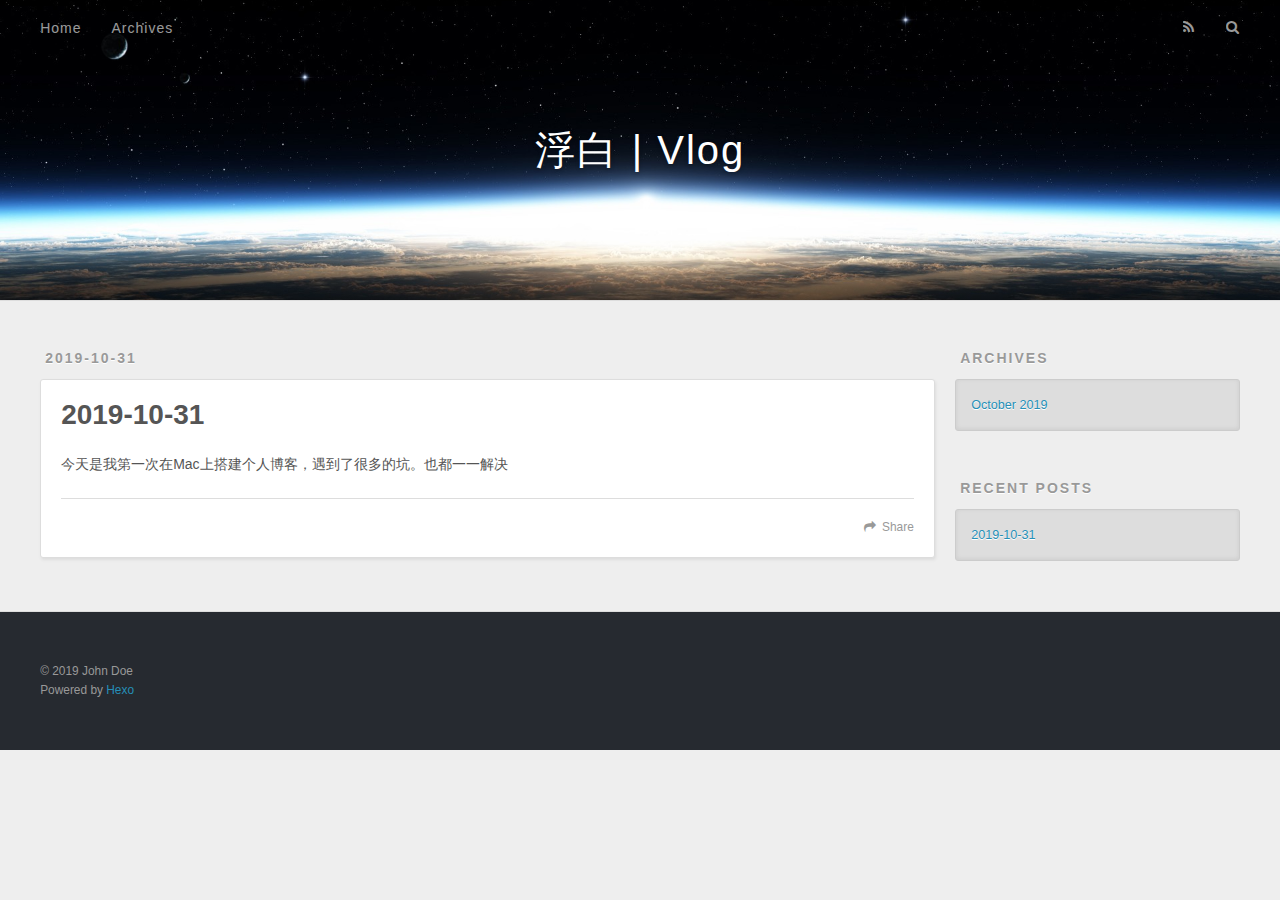
==== index.html @ 439082d6 "Site updated: 2019-11-01 11:05:01" ====
<!DOCTYPE html>
<html>
<head>
  <meta charset="utf-8">
  

  
  <title>浮白 | Vlog</title>
  <meta name="viewport" content="width=device-width, initial-scale=1, maximum-scale=1">
  <meta property="og:type" content="website">
<meta property="og:title" content="浮白 | Vlog">
<meta property="og:url" content="http:&#x2F;&#x2F;yoursite.com&#x2F;index.html">
<meta property="og:site_name" content="浮白 | Vlog">
<meta property="og:locale" content="en">
<meta name="twitter:card" content="summary">
  
    <link rel="alternate" href="/atom.xml" title="浮白 | Vlog" type="application/atom+xml">
  
  
    <link rel="icon" href="/favicon.png">
  
  
    <link href="//fonts.googleapis.com/css?family=Source+Code+Pro" rel="stylesheet" type="text/css">
  
  <link rel="stylesheet" href="/css/style.css">
</head>

<body>
  <div id="container">
    <div id="wrap">
      <header id="header">
  <div id="banner"></div>
  <div id="header-outer" class="outer">
    <div id="header-title" class="inner">
      <h1 id="logo-wrap">
        <a href="/" id="logo">浮白 | Vlog</a>
      </h1>
      
    </div>
    <div id="header-inner" class="inner">
      <nav id="main-nav">
        <a id="main-nav-toggle" class="nav-icon"></a>
        
          <a class="main-nav-link" href="/">Home</a>
        
          <a class="main-nav-link" href="/archives">Archives</a>
        
      </nav>
      <nav id="sub-nav">
        
          <a id="nav-rss-link" class="nav-icon" href="/atom.xml" title="RSS Feed"></a>
        
        <a id="nav-search-btn" class="nav-icon" title="Search"></a>
      </nav>
      <div id="search-form-wrap">
        <form action="//google.com/search" method="get" accept-charset="UTF-8" class="search-form"><input type="search" name="q" class="search-form-input" placeholder="Search"><button type="submit" class="search-form-submit">&#xF002;</button><input type="hidden" name="sitesearch" value="http://yoursite.com"></form>
      </div>
    </div>
  </div>
</header>
      <div class="outer">
        <section id="main">
  
    <article id="post-2019-10-31" class="article article-type-post" itemscope itemprop="blogPost">
  <div class="article-meta">
    <a href="/2019/10/31/2019-10-31/" class="article-date">
  <time datetime="2019-10-31T10:43:52.000Z" itemprop="datePublished">2019-10-31</time>
</a>
    
  </div>
  <div class="article-inner">
    
    
      <header class="article-header">
        
  
    <h1 itemprop="name">
      <a class="article-title" href="/2019/10/31/2019-10-31/">2019-10-31</a>
    </h1>
  

      </header>
    
    <div class="article-entry" itemprop="articleBody">
      
        <p>今天是我第一次在Mac上搭建个人博客，遇到了很多的坑。也都一一解决</p>

      
    </div>
    <footer class="article-footer">
      <a data-url="http://yoursite.com/2019/10/31/2019-10-31/" data-id="ck2el59hz0000kks68qfh2yhx" class="article-share-link">Share</a>
      
      
    </footer>
  </div>
  
</article>


  


</section>
        
          <aside id="sidebar">
  
    

  
    

  
    
  
    
  <div class="widget-wrap">
    <h3 class="widget-title">Archives</h3>
    <div class="widget">
      <ul class="archive-list"><li class="archive-list-item"><a class="archive-list-link" href="/archives/2019/10/">October 2019</a></li></ul>
    </div>
  </div>


  
    
  <div class="widget-wrap">
    <h3 class="widget-title">Recent Posts</h3>
    <div class="widget">
      <ul>
        
          <li>
            <a href="/2019/10/31/2019-10-31/">2019-10-31</a>
          </li>
        
      </ul>
    </div>
  </div>

  
</aside>
        
      </div>
      <footer id="footer">
  
  <div class="outer">
    <div id="footer-info" class="inner">
      &copy; 2019 John Doe<br>
      Powered by <a href="http://hexo.io/" target="_blank">Hexo</a>
    </div>
  </div>
</footer>
    </div>
    <nav id="mobile-nav">
  
    <a href="/" class="mobile-nav-link">Home</a>
  
    <a href="/archives" class="mobile-nav-link">Archives</a>
  
</nav>
    

<script src="//ajax.googleapis.com/ajax/libs/jquery/2.0.3/jquery.min.js"></script>


  <link rel="stylesheet" href="/fancybox/jquery.fancybox.css">
  <script src="/fancybox/jquery.fancybox.pack.js"></script>


<script src="/js/script.js"></script>



  </div>
</body>
</html>
---- css/style.css ----
body {
  width: 100%;
}
body:before,
body:after {
  content: "";
  display: table;
}
body:after {
  clear: both;
}
html,
body,
div,
span,
applet,
object,
iframe,
h1,
h2,
h3,
h4,
h5,
h6,
p,
blockquote,
pre,
a,
abbr,
acronym,
address,
big,
cite,
code,
del,
dfn,
em,
img,
ins,
kbd,
q,
s,
samp,
small,
strike,
strong,
sub,
sup,
tt,
var,
dl,
dt,
dd,
ol,
ul,
li,
fieldset,
form,
label,
legend,
table,
caption,
tbody,
tfoot,
thead,
tr,
th,
td {
  margin: 0;
  padding: 0;
  border: 0;
  outline: 0;
  font-weight: inherit;
  font-style: inherit;
  font-family: inherit;
  font-size: 100%;
  vertical-align: baseline;
}
body {
  line-height: 1;
  color: #000;
  background: #fff;
}
ol,
ul {
  list-style: none;
}
table {
  border-collapse: separate;
  border-spacing: 0;
  vertical-align: middle;
}
caption,
th,
td {
  text-align: left;
  font-weight: normal;
  vertical-align: middle;
}
a img {
  border: none;
}
input,
button {
  margin: 0;
  padding: 0;
}
input::-moz-focus-inner,
button::-moz-focus-inner {
  border: 0;
  padding: 0;
}
@font-face {
  font-family: FontAwesome;
  font-style: normal;
  font-weight: normal;
  src: url("fonts/fontawesome-webfont.eot?v=#4.0.3");
  src: url("fonts/fontawesome-webfont.eot?#iefix&v=#4.0.3") format("embedded-opentype"), url("fonts/fontawesome-webfont.woff?v=#4.0.3") format("woff"), url("fonts/fontawesome-webfont.ttf?v=#4.0.3") format("truetype"), url("fonts/fontawesome-webfont.svg#fontawesomeregular?v=#4.0.3") format("svg");
}
html,
body,
#container {
  height: 100%;
}
body {
  background: #eee;
  font: 14px -apple-system, BlinkMacSystemFont, "Segoe UI", "Roboto", "Oxygen", "Ubuntu", "Cantarell", "Fira Sans", "Droid Sans", "Helvetica Neue", sans-serif;
  -webkit-text-size-adjust: 100%;
}
.outer {
  max-width: 1220px;
  margin: 0 auto;
  padding: 0 20px;
}
.outer:before,
.outer:after {
  content: "";
  display: table;
}
.outer:after {
  clear: both;
}
.inner {
  display: inline;
  float: left;
  width: 98.33333333333333%;
  margin: 0 0.833333333333333%;
}
.left,
.alignleft {
  float: left;
}
.right,
.alignright {
  float: right;
}
.clear {
  clear: both;
}
#container {
  position: relative;
}
.mobile-nav-on {
  overflow: hidden;
}
#wrap {
  height: 100%;
  width: 100%;
  position: absolute;
  top: 0;
  left: 0;
  -webkit-transition: 0.2s ease-out;
  -moz-transition: 0.2s ease-out;
  -ms-transition: 0.2s ease-out;
  transition: 0.2s ease-out;
  z-index: 1;
  background: #eee;
}
.mobile-nav-on #wrap {
  left: 280px;
}
@media screen and (min-width: 768px) {
  #main {
    display: inline;
    float: left;
    width: 73.33333333333333%;
    margin: 0 0.833333333333333%;
  }
}
.article-date,
.article-category-link,
.archive-year,
.widget-title {
  text-decoration: none;
  text-transform: uppercase;
  letter-spacing: 2px;
  color: #999;
  margin-bottom: 1em;
  margin-left: 5px;
  line-height: 1em;
  text-shadow: 0 1px #fff;
  font-weight: bold;
}
.article-inner,
.archive-article-inner {
  background: #fff;
  -webkit-box-shadow: 1px 2px 3px #ddd;
  box-shadow: 1px 2px 3px #ddd;
  border: 1px solid #ddd;
  border-radius: 3px;
}
.article-entry h1,
.widget h1 {
  font-size: 2em;
}
.article-entry h2,
.widget h2 {
  font-size: 1.5em;
}
.article-entry h3,
.widget h3 {
  font-size: 1.3em;
}
.article-entry h4,
.widget h4 {
  font-size: 1.2em;
}
.article-entry h5,
.widget h5 {
  font-size: 1em;
}
.article-entry h6,
.widget h6 {
  font-size: 1em;
  color: #999;
}
.article-entry hr,
.widget hr {
  border: 1px dashed #ddd;
}
.article-entry strong,
.widget strong {
  font-weight: bold;
}
.article-entry em,
.widget em,
.article-entry cite,
.widget cite {
  font-style: italic;
}
.article-entry sup,
.widget sup,
.article-entry sub,
.widget sub {
  font-size: 0.75em;
  line-height: 0;
  position: relative;
  vertical-align: baseline;
}
.article-entry sup,
.widget sup {
  top: -0.5em;
}
.article-entry sub,
.widget sub {
  bottom: -0.2em;
}
.article-entry small,
.widget small {
  font-size: 0.85em;
}
.article-entry acronym,
.widget acronym,
.article-entry abbr,
.widget abbr {
  border-bottom: 1px dotted;
}
.article-entry ul,
.widget ul,
.article-entry ol,
.widget ol,
.article-entry dl,
.widget dl {
  margin: 0 20px;
  line-height: 1.6em;
}
.article-entry ul ul,
.widget ul ul,
.article-entry ol ul,
.widget ol ul,
.article-entry ul ol,
.widget ul ol,
.article-entry ol ol,
.widget ol ol {
  margin-top: 0;
  margin-bottom: 0;
}
.article-entry ul,
.widget ul {
  list-style: disc;
}
.article-entry ol,
.widget ol {
  list-style: decimal;
}
.article-entry dt,
.widget dt {
  font-weight: bold;
}
#header {
  height: 300px;
  position: relative;
  border-bottom: 1px solid #ddd;
}
#header:before,
#header:after {
  content: "";
  position: absolute;
  left: 0;
  right: 0;
  height: 40px;
}
#header:before {
  top: 0;
  background: -webkit-linear-gradient(rgba(0,0,0,0.2), transparent);
  background: -moz-linear-gradient(rgba(0,0,0,0.2), transparent);
  background: -ms-linear-gradient(rgba(0,0,0,0.2), transparent);
  background: linear-gradient(rgba(0,0,0,0.2), transparent);
}
#header:after {
  bottom: 0;
  background: -webkit-linear-gradient(transparent, rgba(0,0,0,0.2));
  background: -moz-linear-gradient(transparent, rgba(0,0,0,0.2));
  background: -ms-linear-gradient(transparent, rgba(0,0,0,0.2));
  background: linear-gradient(transparent, rgba(0,0,0,0.2));
}
#header-outer {
  height: 100%;
  position: relative;
}
#header-inner {
  position: relative;
  overflow: hidden;
}
#banner {
  position: absolute;
  top: 0;
  left: 0;
  width: 100%;
  height: 100%;
  background: url("images/banner.jpg") center #000;
  -webkit-background-size: cover;
  -moz-background-size: cover;
  background-size: cover;
  z-index: -1;
}
#header-title {
  text-align: center;
  height: 40px;
  position: absolute;
  top: 50%;
  left: 0;
  margin-top: -20px;
}
#logo,
#subtitle {
  text-decoration: none;
  color: #fff;
  font-weight: 300;
  text-shadow: 0 1px 4px rgba(0,0,0,0.3);
}
#logo {
  font-size: 40px;
  line-height: 40px;
  letter-spacing: 2px;
}
#subtitle {
  font-size: 16px;
  line-height: 16px;
  letter-spacing: 1px;
}
#subtitle-wrap {
  margin-top: 16px;
}
#main-nav {
  float: left;
  margin-left: -15px;
}
.nav-icon,
.main-nav-link {
  float: left;
  color: #fff;
  opacity: 0.6;
  text-decoration: none;
  text-shadow: 0 1px rgba(0,0,0,0.2);
  -webkit-transition: opacity 0.2s;
  -moz-transition: opacity 0.2s;
  -ms-transition: opacity 0.2s;
  transition: opacity 0.2s;
  display: block;
  padding: 20px 15px;
}
.nav-icon:hover,
.main-nav-link:hover {
  opacity: 1;
}
.nav-icon {
  font-family: FontAwesome;
  text-align: center;
  font-size: 14px;
  width: 14px;
  height: 14px;
  padding: 20px 15px;
  position: relative;
  cursor: pointer;
}
.main-nav-link {
  font-weight: 300;
  letter-spacing: 1px;
}
@media screen and (max-width: 479px) {
  .main-nav-link {
    display: none;
  }
}
#main-nav-toggle {
  display: none;
}
#main-nav-toggle:before {
  content: "\f0c9";
}
@media screen and (max-width: 479px) {
  #main-nav-toggle {
    display: block;
  }
}
#sub-nav {
  float: right;
  margin-right: -15px;
}
#nav-rss-link:before {
  content: "\f09e";
}
#nav-search-btn:before {
  content: "\f002";
}
#search-form-wrap {
  position: absolute;
  top: 15px;
  width: 150px;
  height: 30px;
  right: -150px;
  opacity: 0;
  -webkit-transition: 0.2s ease-out;
  -moz-transition: 0.2s ease-out;
  -ms-transition: 0.2s ease-out;
  transition: 0.2s ease-out;
}
#search-form-wrap.on {
  opacity: 1;
  right: 0;
}
@media screen and (max-width: 479px) {
  #search-form-wrap {
    width: 100%;
    right: -100%;
  }
}
.search-form {
  position: absolute;
  top: 0;
  left: 0;
  right: 0;
  background: #fff;
  padding: 5px 15px;
  border-radius: 15px;
  -webkit-box-shadow: 0 0 10px rgba(0,0,0,0.3);
  box-shadow: 0 0 10px rgba(0,0,0,0.3);
}
.search-form-input {
  border: none;
  background: none;
  color: #555;
  width: 100%;
  font: 13px -apple-system, BlinkMacSystemFont, "Segoe UI", "Roboto", "Oxygen", "Ubuntu", "Cantarell", "Fira Sans", "Droid Sans", "Helvetica Neue", sans-serif;
  outline: none;
}
.search-form-input::-webkit-search-results-decoration,
.search-form-input::-webkit-search-cancel-button {
  -webkit-appearance: none;
}
.search-form-submit {
  position: absolute;
  top: 50%;
  right: 10px;
  margin-top: -7px;
  font: 13px FontAwesome;
  border: none;
  background: none;
  color: #bbb;
  cursor: pointer;
}
.search-form-submit:hover,
.search-form-submit:focus {
  color: #777;
}
.article {
  margin: 50px 0;
}
.article-inner {
  overflow: hidden;
}
.article-meta:before,
.article-meta:after {
  content: "";
  display: table;
}
.article-meta:after {
  clear: both;
}
.article-date {
  float: left;
}
.article-category {
  float: left;
  line-height: 1em;
  color: #ccc;
  text-shadow: 0 1px #fff;
  margin-left: 8px;
}
.article-category:before {
  content: "\2022";
}
.article-category-link {
  margin: 0 12px 1em;
}
.article-header {
  padding: 20px 20px 0;
}
.article-title {
  text-decoration: none;
  font-size: 2em;
  font-weight: bold;
  color: #555;
  line-height: 1.1em;
  -webkit-transition: color 0.2s;
  -moz-transition: color 0.2s;
  -ms-transition: color 0.2s;
  transition: color 0.2s;
}
a.article-title:hover {
  color: #258fb8;
}
.article-entry {
  color: #555;
  padding: 0 20px;
}
.article-entry:before,
.article-entry:after {
  content: "";
  display: table;
}
.article-entry:after {
  clear: both;
}
.article-entry p,
.article-entry table {
  line-height: 1.6em;
  margin: 1.6em 0;
}
.article-entry h1,
.article-entry h2,
.article-entry h3,
.article-entry h4,
.article-entry h5,
.article-entry h6 {
  font-weight: bold;
}
.article-entry h1,
.article-entry h2,
.article-entry h3,
.article-entry h4,
.article-entry h5,
.article-entry h6 {
  line-height: 1.1em;
  margin: 1.1em 0;
}
.article-entry a {
  color: #258fb8;
  text-decoration: none;
}
.article-entry a:hover {
  text-decoration: underline;
}
.article-entry ul,
.article-entry ol,
.article-entry dl {
  margin-top: 1.6em;
  margin-bottom: 1.6em;
}
.article-entry img,
.article-entry video {
  max-width: 100%;
  height: auto;
  display: block;
  margin: auto;
}
.article-entry iframe {
  border: none;
}
.article-entry table {
  width: 100%;
  border-collapse: collapse;
  border-spacing: 0;
}
.article-entry th {
  font-weight: bold;
  border-bottom: 3px solid #ddd;
  padding-bottom: 0.5em;
}
.article-entry td {
  border-bottom: 1px solid #ddd;
  padding: 10px 0;
}
.article-entry blockquote {
  font-family: Georgia, "Times New Roman", serif;
  font-size: 1.4em;
  margin: 1.6em 20px;
  text-align: center;
}
.article-entry blockquote footer {
  font-size: 14px;
  margin: 1.6em 0;
  font-family: -apple-system, BlinkMacSystemFont, "Segoe UI", "Roboto", "Oxygen", "Ubuntu", "Cantarell", "Fira Sans", "Droid Sans", "Helvetica Neue", sans-serif;
}
.article-entry blockquote footer cite:before {
  content: "—";
  padding: 0 0.5em;
}
.article-entry .pullquote {
  text-align: left;
  width: 45%;
  margin: 0;
}
.article-entry .pullquote.left {
  margin-left: 0.5em;
  margin-right: 1em;
}
.article-entry .pullquote.right {
  margin-right: 0.5em;
  margin-left: 1em;
}
.article-entry .caption {
  color: #999;
  display: block;
  font-size: 0.9em;
  margin-top: 0.5em;
  position: relative;
  text-align: center;
}
.article-entry .video-container {
  position: relative;
  padding-top: 56.25%;
  height: 0;
  overflow: hidden;
}
.article-entry .video-container iframe,
.article-entry .video-container object,
.article-entry .video-container embed {
  position: absolute;
  top: 0;
  left: 0;
  width: 100%;
  height: 100%;
  margin-top: 0;
}
.article-more-link a {
  display: inline-block;
  line-height: 1em;
  padding: 6px 15px;
  border-radius: 15px;
  background: #eee;
  color: #999;
  text-shadow: 0 1px #fff;
  text-decoration: none;
}
.article-more-link a:hover {
  background: #258fb8;
  color: #fff;
  text-decoration: none;
  text-shadow: 0 1px #1e7293;
}
.article-footer {
  font-size: 0.85em;
  line-height: 1.6em;
  border-top: 1px solid #ddd;
  padding-top: 1.6em;
  margin: 0 20px 20px;
}
.article-footer:before,
.article-footer:after {
  content: "";
  display: table;
}
.article-footer:after {
  clear: both;
}
.article-footer a {
  color: #999;
  text-decoration: none;
}
.article-footer a:hover {
  color: #555;
}
.article-tag-list-item {
  float: left;
  margin-right: 10px;
}
.article-tag-list-link:before {
  content: "#";
}
.article-comment-link {
  float: right;
}
.article-comment-link:before {
  content: "\f075";
  font-family: FontAwesome;
  padding-right: 8px;
}
.article-share-link {
  cursor: pointer;
  float: right;
  margin-left: 20px;
}
.article-share-link:before {
  content: "\f064";
  font-family: FontAwesome;
  padding-right: 6px;
}
#article-nav {
  position: relative;
}
#article-nav:before,
#article-nav:after {
  content: "";
  display: table;
}
#article-nav:after {
  clear: both;
}
@media screen and (min-width: 768px) {
  #article-nav {
    margin: 50px 0;
  }
  #article-nav:before {
    width: 8px;
    height: 8px;
    position: absolute;
    top: 50%;
    left: 50%;
    margin-top: -4px;
    margin-left: -4px;
    content: "";
    border-radius: 50%;
    background: #ddd;
    -webkit-box-shadow: 0 1px 2px #fff;
    box-shadow: 0 1px 2px #fff;
  }
}
.article-nav-link-wrap {
  text-decoration: none;
  text-shadow: 0 1px #fff;
  color: #999;
  -webkit-box-sizing: border-box;
  -moz-box-sizing: border-box;
  box-sizing: border-box;
  margin-top: 50px;
  text-align: center;
  display: block;
}
.article-nav-link-wrap:hover {
  color: #555;
}
@media screen and (min-width: 768px) {
  .article-nav-link-wrap {
    width: 50%;
    margin-top: 0;
  }
}
@media screen and (min-width: 768px) {
  #article-nav-newer {
    float: left;
    text-align: right;
    padding-right: 20px;
  }
}
@media screen and (min-width: 768px) {
  #article-nav-older {
    float: right;
    text-align: left;
    padding-left: 20px;
  }
}
.article-nav-caption {
  text-transform: uppercase;
  letter-spacing: 2px;
  color: #ddd;
  line-height: 1em;
  font-weight: bold;
}
#article-nav-newer .article-nav-caption {
  margin-right: -2px;
}
.article-nav-title {
  font-size: 0.85em;
  line-height: 1.6em;
  margin-top: 0.5em;
}
.article-share-box {
  position: absolute;
  display: none;
  background: #fff;
  -webkit-box-shadow: 1px 2px 10px rgba(0,0,0,0.2);
  box-shadow: 1px 2px 10px rgba(0,0,0,0.2);
  border-radius: 3px;
  margin-left: -145px;
  overflow: hidden;
  z-index: 1;
}
.article-share-box.on {
  display: block;
}
.article-share-input {
  width: 100%;
  background: none;
  -webkit-box-sizing: border-box;
  -moz-box-sizing: border-box;
  box-sizing: border-box;
  font: 14px -apple-system, BlinkMacSystemFont, "Segoe UI", "Roboto", "Oxygen", "Ubuntu", "Cantarell", "Fira Sans", "Droid Sans", "Helvetica Neue", sans-serif;
  padding: 0 15px;
  color: #555;
  outline: none;
  border: 1px solid #ddd;
  border-radius: 3px 3px 0 0;
  height: 36px;
  line-height: 36px;
}
.article-share-links {
  background: #eee;
}
.article-share-links:before,
.article-share-links:after {
  content: "";
  display: table;
}
.article-share-links:after {
  clear: both;
}
.article-share-twitter,
.article-share-facebook,
.article-share-pinterest,
.article-share-google {
  width: 50px;
  height: 36px;
  display: block;
  float: left;
  position: relative;
  color: #999;
  text-shadow: 0 1px #fff;
}
.article-share-twitter:before,
.article-share-facebook:before,
.article-share-pinterest:before,
.article-share-google:before {
  font-size: 20px;
  font-family: FontAwesome;
  width: 20px;
  height: 20px;
  position: absolute;
  top: 50%;
  left: 50%;
  margin-top: -10px;
  margin-left: -10px;
  text-align: center;
}
.article-share-twitter:hover,
.article-share-facebook:hover,
.article-share-pinterest:hover,
.article-share-google:hover {
  color: #fff;
}
.article-share-twitter:before {
  content: "\f099";
}
.article-share-twitter:hover {
  background: #00aced;
  text-shadow: 0 1px #008abe;
}
.article-share-facebook:before {
  content: "\f09a";
}
.article-share-facebook:hover {
  background: #3b5998;
  text-shadow: 0 1px #2f477a;
}
.article-share-pinterest:before {
  content: "\f0d2";
}
.article-share-pinterest:hover {
  background: #cb2027;
  text-shadow: 0 1px #a21a1f;
}
.article-share-google:before {
  content: "\f0d5";
}
.article-share-google:hover {
  background: #dd4b39;
  text-shadow: 0 1px #be3221;
}
.article-gallery {
  background: #000;
  position: relative;
}
.article-gallery-photos {
  position: relative;
  overflow: hidden;
}
.article-gallery-img {
  display: none;
  max-width: 100%;
}
.article-gallery-img:first-child {
  display: block;
}
.article-gallery-img.loaded {
  position: absolute;
  display: block;
}
.article-gallery-img img {
  display: block;
  max-width: 100%;
  margin: 0 auto;
}
#comments {
  background: #fff;
  -webkit-box-shadow: 1px 2px 3px #ddd;
  box-shadow: 1px 2px 3px #ddd;
  padding: 20px;
  border: 1px solid #ddd;
  border-radius: 3px;
  margin: 50px 0;
}
#comments a {
  color: #258fb8;
}
.archives-wrap {
  margin: 50px 0;
}
.archives:before,
.archives:after {
  content: "";
  display: table;
}
.archives:after {
  clear: both;
}
.archive-year-wrap {
  margin-bottom: 1em;
}
.archives {
  -webkit-column-gap: 10px;
  -moz-column-gap: 10px;
  column-gap: 10px;
}
@media screen and (min-width: 480px) and (max-width: 767px) {
  .archives {
    -webkit-column-count: 2;
    -moz-column-count: 2;
    column-count: 2;
  }
}
@media screen and (min-width: 768px) {
  .archives {
    -webkit-column-count: 3;
    -moz-column-count: 3;
    column-count: 3;
  }
}
.archive-article {
  -webkit-column-break-inside: avoid;
  page-break-inside: avoid;
  overflow: hidden;
  break-inside: avoid-column;
}
.archive-article-inner {
  padding: 10px;
  margin-bottom: 15px;
}
.archive-article-title {
  text-decoration: none;
  font-weight: bold;
  color: #555;
  -webkit-transition: color 0.2s;
  -moz-transition: color 0.2s;
  -ms-transition: color 0.2s;
  transition: color 0.2s;
  line-height: 1.6em;
}
.archive-article-title:hover {
  color: #258fb8;
}
.archive-article-footer {
  margin-top: 1em;
}
.archive-article-date {
  color: #999;
  text-decoration: none;
  font-size: 0.85em;
  line-height: 1em;
  margin-bottom: 0.5em;
  display: block;
}
#page-nav {
  margin: 50px auto;
  background: #fff;
  -webkit-box-shadow: 1px 2px 3px #ddd;
  box-shadow: 1px 2px 3px #ddd;
  border: 1px solid #ddd;
  border-radius: 3px;
  text-align: center;
  color: #999;
  overflow: hidden;
}
#page-nav:before,
#page-nav:after {
  content: "";
  display: table;
}
#page-nav:after {
  clear: both;
}
#page-nav a,
#page-nav span {
  padding: 10px 20px;
  line-height: 1;
  height: 2ex;
}
#page-nav a {
  color: #999;
  text-decoration: none;
}
#page-nav a:hover {
  background: #999;
  color: #fff;
}
#page-nav .prev {
  float: left;
}
#page-nav .next {
  float: right;
}
#page-nav .page-number {
  display: inline-block;
}
@media screen and (max-width: 479px) {
  #page-nav .page-number {
    display: none;
  }
}
#page-nav .current {
  color: #555;
  font-weight: bold;
}
#page-nav .space {
  color: #ddd;
}
#footer {
  background: #262a30;
  padding: 50px 0;
  border-top: 1px solid #ddd;
  color: #999;
}
#footer a {
  color: #258fb8;
  text-decoration: none;
}
#footer a:hover {
  text-decoration: underline;
}
#footer-info {
  line-height: 1.6em;
  font-size: 0.85em;
}
.article-entry pre,
.article-entry .highlight {
  background: #2d2d2d;
  margin: 0 -20px;
  padding: 15px 20px;
  border-style: solid;
  border-color: #ddd;
  border-width: 1px 0;
  overflow: auto;
  color: #ccc;
  line-height: 22.400000000000002px;
}
.article-entry .highlight .gutter pre,
.article-entry .gist .gist-file .gist-data .line-numbers {
  color: #666;
  font-size: 0.85em;
}
.article-entry pre,
.article-entry code {
  font-family: "Source Code Pro", Consolas, Monaco, Menlo, Consolas, monospace;
}
.article-entry code {
  background: #eee;
  text-shadow: 0 1px #fff;
  padding: 0 0.3em;
}
.article-entry pre code {
  background: none;
  text-shadow: none;
  padding: 0;
}
.article-entry .highlight pre {
  border: none;
  margin: 0;
  padding: 0;
}
.article-entry .highlight table {
  margin: 0;
  width: auto;
}
.article-entry .highlight td {
  border: none;
  padding: 0;
}
.article-entry .highlight figcaption {
  font-size: 0.85em;
  color: #999;
  line-height: 1em;
  margin-bottom: 1em;
}
.article-entry .highlight figcaption:before,
.article-entry .highlight figcaption:after {
  content: "";
  display: table;
}
.article-entry .highlight figcaption:after {
  clear: both;
}
.article-entry .highlight figcaption a {
  float: right;
}
.article-entry .highlight .gutter pre {
  text-align: right;
  padding-right: 20px;
}
.article-entry .highlight .line {
  height: 22.400000000000002px;
}
.article-entry .highlight .line.marked {
  background: #515151;
}
.article-entry .gist {
  margin: 0 -20px;
  border-style: solid;
  border-color: #ddd;
  border-width: 1px 0;
  background: #2d2d2d;
  padding: 15px 20px 15px 0;
}
.article-entry .gist .gist-file {
  border: none;
  font-family: "Source Code Pro", Consolas, Monaco, Menlo, Consolas, monospace;
  margin: 0;
}
.article-entry .gist .gist-file .gist-data {
  background: none;
  border: none;
}
.article-entry .gist .gist-file .gist-data .line-numbers {
  background: none;
  border: none;
  padding: 0 20px 0 0;
}
.article-entry .gist .gist-file .gist-data .line-data {
  padding: 0 !important;
}
.article-entry .gist .gist-file .highlight {
  margin: 0;
  padding: 0;
  border: none;
}
.article-entry .gist .gist-file .gist-meta {
  background: #2d2d2d;
  color: #999;
  font: 0.85em -apple-system, BlinkMacSystemFont, "Segoe UI", "Roboto", "Oxygen", "Ubuntu", "Cantarell", "Fira Sans", "Droid Sans", "Helvetica Neue", sans-serif;
  text-shadow: 0 0;
  padding: 0;
  margin-top: 1em;
  margin-left: 20px;
}
.article-entry .gist .gist-file .gist-meta a {
  color: #258fb8;
  font-weight: normal;
}
.article-entry .gist .gist-file .gist-meta a:hover {
  text-decoration: underline;
}
pre .comment,
pre .title {
  color: #999;
}
pre .variable,
pre .attribute,
pre .tag,
pre .regexp,
pre .ruby .constant,
pre .xml .tag .title,
pre .xml .pi,
pre .xml .doctype,
pre .html .doctype,
pre .css .id,
pre .css .class,
pre .css .pseudo {
  color: #f2777a;
}
pre .number,
pre .preprocessor,
pre .built_in,
pre .literal,
pre .params,
pre .constant {
  color: #f99157;
}
pre .class,
pre .ruby .class .title,
pre .css .rules .attribute {
  color: #9c9;
}
pre .string,
pre .value,
pre .inheritance,
pre .header,
pre .ruby .symbol,
pre .xml .cdata {
  color: #9c9;
}
pre .css .hexcolor {
  color: #6cc;
}
pre .function,
pre .python .decorator,
pre .python .title,
pre .ruby .function .title,
pre .ruby .title .keyword,
pre .perl .sub,
pre .javascript .title,
pre .coffeescript .title {
  color: #69c;
}
pre .keyword,
pre .javascript .function {
  color: #c9c;
}
@media screen and (max-width: 479px) {
  #mobile-nav {
    position: absolute;
    top: 0;
    left: 0;
    width: 280px;
    height: 100%;
    background: #191919;
    border-right: 1px solid #fff;
  }
}
@media screen and (max-width: 479px) {
  .mobile-nav-link {
    display: block;
    color: #999;
    text-decoration: none;
    padding: 15px 20px;
    font-weight: bold;
  }
  .mobile-nav-link:hover {
    color: #fff;
  }
}
@media screen and (min-width: 768px) {
  #sidebar {
    display: inline;
    float: left;
    width: 23.333333333333332%;
    margin: 0 0.833333333333333%;
  }
}
.widget-wrap {
  margin: 50px 0;
}
.widget {
  color: #777;
  text-shadow: 0 1px #fff;
  background: #ddd;
  -webkit-box-shadow: 0 -1px 4px #ccc inset;
  box-shadow: 0 -1px 4px #ccc inset;
  border: 1px solid #ccc;
  padding: 15px;
  border-radius: 3px;
}
.widget a {
  color: #258fb8;
  text-decoration: none;
}
.widget a:hover {
  text-decoration: underline;
}
.widget ul ul,
.widget ol ul,
.widget dl ul,
.widget ul ol,
.widget ol ol,
.widget dl ol,
.widget ul dl,
.widget ol dl,
.widget dl dl {
  margin-left: 15px;
  list-style: disc;
}
.widget {
  line-height: 1.6em;
  word-wrap: break-word;
  font-size: 0.9em;
}
.widget ul,
.widget ol {
  list-style: none;
  margin: 0;
}
.widget ul ul,
.widget ol ul,
.widget ul ol,
.widget ol ol {
  margin: 0 20px;
}
.widget ul ul,
.widget ol ul {
  list-style: disc;
}
.widget ul ol,
.widget ol ol {
  list-style: decimal;
}
.category-list-count,
.tag-list-count,
.archive-list-count {
  padding-left: 5px;
  color: #999;
  font-size: 0.85em;
}
.category-list-count:before,
.tag-list-count:before,
.archive-list-count:before {
  content: "(";
}
.category-list-count:after,
.tag-list-count:after,
.archive-list-count:after {
  content: ")";
}
.tagcloud a {
  margin-right: 5px;
  display: inline-block;
}
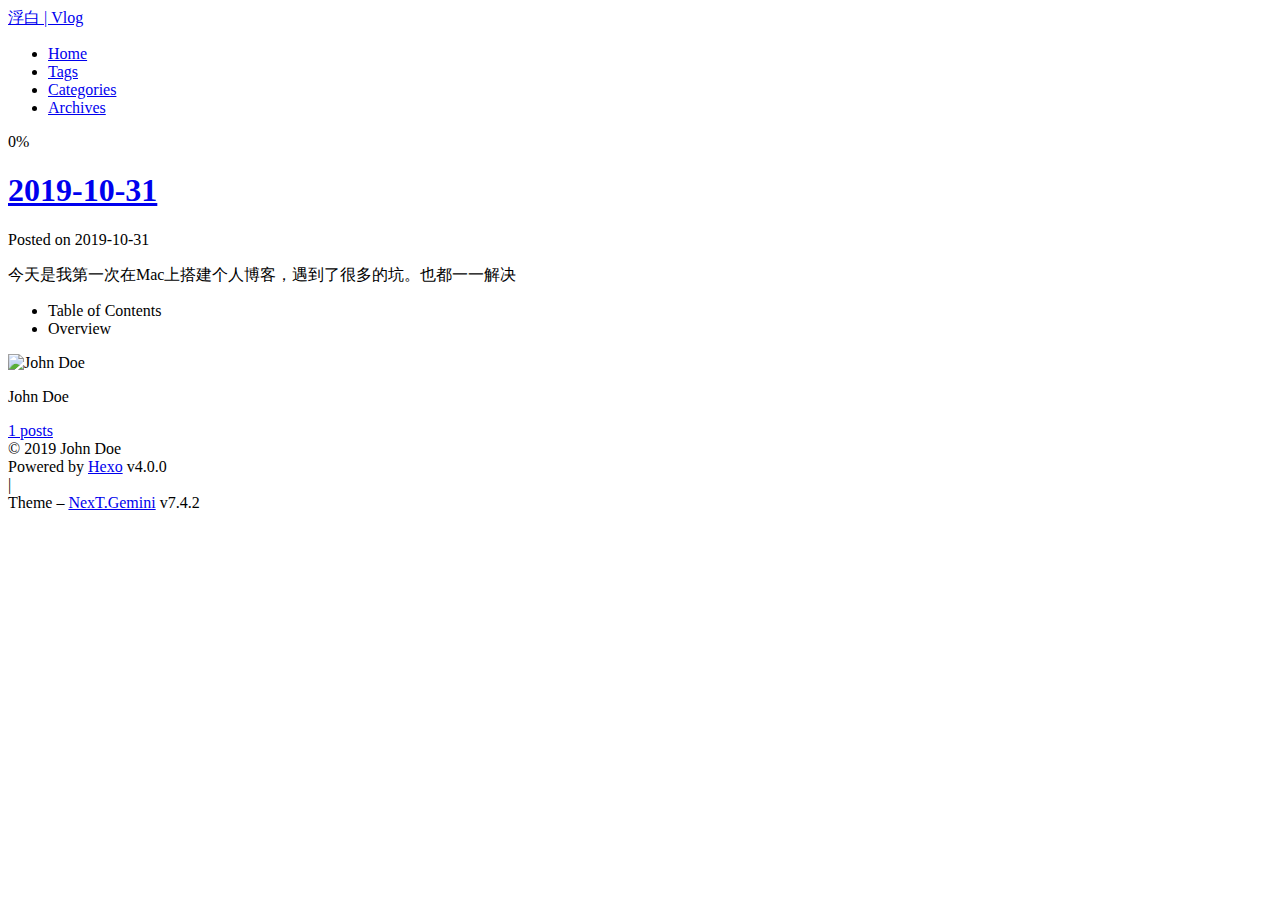
==== commit a8b72295: "Site updated: 2019-11-01 12:43:51" ====
--- a/index.html
+++ b/index.html
@@ -1,175 +1,373 @@
 <!DOCTYPE html>
-<html>
+<html lang="en">
 <head>
-  <meta charset="utf-8">
-  
-
-  
-  <title>浮白 | Vlog</title>
-  <meta name="viewport" content="width=device-width, initial-scale=1, maximum-scale=1">
+  <meta charset="UTF-8">
+<meta name="viewport" content="width=device-width, initial-scale=1, maximum-scale=2">
+<meta name="theme-color" content="#222">
+<meta name="generator" content="Hexo 4.0.0">
+  <link rel="apple-touch-icon" sizes="180x180" href="/images/apple-touch-icon-next.png">
+  <link rel="icon" type="image/png" sizes="32x32" href="/images/favicon-32x32-next.png">
+  <link rel="icon" type="image/png" sizes="16x16" href="/images/favicon-16x16-next.png">
+  <link rel="mask-icon" href="/images/logo.svg" color="#222">
+
+<link rel="stylesheet" href="/css/main.css">
+
+
+<link rel="stylesheet" href="/lib/font-awesome/css/font-awesome.min.css">
+
+
+<script id="hexo-configurations">
+  var NexT = window.NexT || {};
+  var CONFIG = {
+    root: '/',
+    scheme: 'Gemini',
+    version: '7.4.2',
+    exturl: false,
+    sidebar: {"position":"left","display":"post","offset":12,"onmobile":false},
+    copycode: {"enable":false,"show_result":false,"style":null},
+    back2top: {"enable":true,"sidebar":false,"scrollpercent":false},
+    bookmark: {"enable":false,"color":"#222","save":"auto"},
+    fancybox: false,
+    mediumzoom: false,
+    lazyload: false,
+    pangu: false,
+    algolia: {
+      appID: '',
+      apiKey: '',
+      indexName: '',
+      hits: {"per_page":10},
+      labels: {"input_placeholder":"Search for Posts","hits_empty":"We didn't find any results for the search: ${query}","hits_stats":"${hits} results found in ${time} ms"}
+    },
+    localsearch: {"enable":false,"trigger":"auto","top_n_per_article":1,"unescape":false,"preload":false},
+    path: '',
+    motion: {"enable":true,"async":false,"transition":{"post_block":"fadeIn","post_header":"slideDownIn","post_body":"slideDownIn","coll_header":"slideLeftIn","sidebar":"slideUpIn"}},
+    translation: {
+      copy_button: 'Copy',
+      copy_success: 'Copied',
+      copy_failure: 'Copy failed'
+    },
+    sidebarPadding: 40
+  };
+</script>
+
   <meta property="og:type" content="website">
 <meta property="og:title" content="浮白 | Vlog">
 <meta property="og:url" content="http:&#x2F;&#x2F;yoursite.com&#x2F;index.html">
 <meta property="og:site_name" content="浮白 | Vlog">
 <meta property="og:locale" content="en">
 <meta name="twitter:card" content="summary">
-  
-    <link rel="alternate" href="/atom.xml" title="浮白 | Vlog" type="application/atom+xml">
-  
-  
-    <link rel="icon" href="/favicon.png">
-  
-  
-    <link href="//fonts.googleapis.com/css?family=Source+Code+Pro" rel="stylesheet" type="text/css">
-  
-  <link rel="stylesheet" href="/css/style.css">
+
+<link rel="canonical" href="http://yoursite.com/">
+
+
+<script id="page-configurations">
+  // https://hexo.io/docs/variables.html
+  CONFIG.page = {
+    sidebar: "",
+    isHome: true,
+    isPost: false,
+    isPage: false,
+    isArchive: false
+  };
+</script>
+
+  <title>浮白 | Vlog</title>
+  
+
+
+
+
+
+
+  <noscript>
+  <style>
+  .use-motion .brand,
+  .use-motion .menu-item,
+  .sidebar-inner,
+  .use-motion .post-block,
+  .use-motion .pagination,
+  .use-motion .comments,
+  .use-motion .post-header,
+  .use-motion .post-body,
+  .use-motion .collection-header { opacity: initial; }
+
+  .use-motion .site-title,
+  .use-motion .site-subtitle {
+    opacity: initial;
+    top: initial;
+  }
+
+  .use-motion .logo-line-before i { left: initial; }
+  .use-motion .logo-line-after i { right: initial; }
+  </style>
+</noscript>
+
 </head>
 
-<body>
-  <div id="container">
-    <div id="wrap">
-      <header id="header">
-  <div id="banner"></div>
-  <div id="header-outer" class="outer">
-    <div id="header-title" class="inner">
-      <h1 id="logo-wrap">
-        <a href="/" id="logo">浮白 | Vlog</a>
-      </h1>
+<body itemscope itemtype="http://schema.org/WebPage">
+  <div class="container use-motion">
+    <div class="headband"></div>
+
+    <header class="header" itemscope itemtype="http://schema.org/WPHeader">
+      <div class="header-inner"><div class="site-brand-container">
+  <div class="site-meta">
+
+    <div>
+      <a href="/" class="brand" rel="start">
+        <span class="logo-line-before"><i></i></span>
+        <span class="site-title">浮白 | Vlog</span>
+        <span class="logo-line-after"><i></i></span>
+      </a>
+    </div>
+  </div>
+
+  <div class="site-nav-toggle">
+    <div class="toggle" aria-label="Toggle navigation bar">
+      <span class="toggle-line toggle-line-first"></span>
+      <span class="toggle-line toggle-line-middle"></span>
+      <span class="toggle-line toggle-line-last"></span>
+    </div>
+  </div>
+</div>
+
+
+<nav class="site-nav">
+  
+  <ul id="menu" class="menu">
+        <li class="menu-item menu-item-home">
+
+    <a href="/" rel="section"><i class="fa fa-fw fa-home"></i>Home</a>
+
+  </li>
+        <li class="menu-item menu-item-tags">
+
+    <a href="/tags/" rel="section"><i class="fa fa-fw fa-tags"></i>Tags</a>
+
+  </li>
+        <li class="menu-item menu-item-categories">
+
+    <a href="/categories/" rel="section"><i class="fa fa-fw fa-th"></i>Categories</a>
+
+  </li>
+        <li class="menu-item menu-item-archives">
+
+    <a href="/archives/" rel="section"><i class="fa fa-fw fa-archive"></i>Archives</a>
+
+  </li>
+  </ul>
+
+</nav>
+</div>
+    </header>
+
+    
+  <div class="back-to-top">
+    <i class="fa fa-arrow-up"></i>
+    <span>0%</span>
+  </div>
+
+
+    <main class="main">
+      <div class="main-inner">
+        <div class="content-wrap">
+          
+
+          <div class="content">
+            
+
+  <div class="posts-expand">
+        
+  
+  
+  <article itemscope itemtype="http://schema.org/Article" class="post-block home" lang="en">
+    <link itemprop="mainEntityOfPage" href="http://yoursite.com/2019/10/31/2019-10-31/">
+
+    <span hidden itemprop="author" itemscope itemtype="http://schema.org/Person">
+      <meta itemprop="image" content="/images/avatar.gif">
+      <meta itemprop="name" content="John Doe">
+      <meta itemprop="description" content="">
+    </span>
+
+    <span hidden itemprop="publisher" itemscope itemtype="http://schema.org/Organization">
+      <meta itemprop="name" content="浮白 | Vlog">
+    </span>
+      <header class="post-header">
+        <h1 class="post-title" itemprop="name headline">
+          
+            <a href="/2019/10/31/2019-10-31/" class="post-title-link" itemprop="url">2019-10-31</a>
+        </h1>
+
+        <div class="post-meta">
+            <span class="post-meta-item">
+              <span class="post-meta-item-icon">
+                <i class="fa fa-calendar-o"></i>
+              </span>
+              <span class="post-meta-item-text">Posted on</span>
+              
+
+              <time title="Created: 2019-10-31 18:43:52 / Modified: 18:47:56" itemprop="dateCreated datePublished" datetime="2019-10-31T18:43:52+08:00">2019-10-31</time>
+            </span>
+
+          
+
+        </div>
+      </header>
+
+    
+    
+    
+    <div class="post-body" itemprop="articleBody">
+
+      
+          <p>今天是我第一次在Mac上搭建个人博客，遇到了很多的坑。也都一一解决</p>
+
       
     </div>
-    <div id="header-inner" class="inner">
-      <nav id="main-nav">
-        <a id="main-nav-toggle" class="nav-icon"></a>
-        
-          <a class="main-nav-link" href="/">Home</a>
-        
-          <a class="main-nav-link" href="/archives">Archives</a>
-        
-      </nav>
-      <nav id="sub-nav">
-        
-          <a id="nav-rss-link" class="nav-icon" href="/atom.xml" title="RSS Feed"></a>
-        
-        <a id="nav-search-btn" class="nav-icon" title="Search"></a>
-      </nav>
-      <div id="search-form-wrap">
-        <form action="//google.com/search" method="get" accept-charset="UTF-8" class="search-form"><input type="search" name="q" class="search-form-input" placeholder="Search"><button type="submit" class="search-form-submit">&#xF002;</button><input type="hidden" name="sitesearch" value="http://yoursite.com"></form>
-      </div>
+
+    
+    
+    
+      <footer class="post-footer">
+        <div class="post-eof"></div>
+      </footer>
+  </article>
+  
+  
+  
+
+  </div>
+
+  
+
+
+
+          </div>
+          
+
+        </div>
+          
+  
+  <div class="toggle sidebar-toggle">
+    <span class="toggle-line toggle-line-first"></span>
+    <span class="toggle-line toggle-line-middle"></span>
+    <span class="toggle-line toggle-line-last"></span>
+  </div>
+
+  <aside class="sidebar">
+    <div class="sidebar-inner">
+
+      <ul class="sidebar-nav motion-element">
+        <li class="sidebar-nav-toc">
+          Table of Contents
+        </li>
+        <li class="sidebar-nav-overview">
+          Overview
+        </li>
+      </ul>
+
+      <!--noindex-->
+      <div class="post-toc-wrap sidebar-panel">
+      </div>
+      <!--/noindex-->
+
+      <div class="site-overview-wrap sidebar-panel">
+        <div class="site-author motion-element" itemprop="author" itemscope itemtype="http://schema.org/Person">
+  <img class="site-author-image" itemprop="image" alt="John Doe"
+    src="/images/avatar.gif">
+  <p class="site-author-name" itemprop="name">John Doe</p>
+  <div class="site-description" itemprop="description"></div>
+</div>
+<div class="site-state-wrap motion-element">
+  <nav class="site-state">
+      <div class="site-state-item site-state-posts">
+          <a href="/archives/">
+        
+          <span class="site-state-item-count">1</span>
+          <span class="site-state-item-name">posts</span>
+        </a>
+      </div>
+  </nav>
+</div>
+
+
+
+      </div>
+
     </div>
-  </div>
-</header>
-      <div class="outer">
-        <section id="main">
-  
-    <article id="post-2019-10-31" class="article article-type-post" itemscope itemprop="blogPost">
-  <div class="article-meta">
-    <a href="/2019/10/31/2019-10-31/" class="article-date">
-  <time datetime="2019-10-31T10:43:52.000Z" itemprop="datePublished">2019-10-31</time>
-</a>
-    
-  </div>
-  <div class="article-inner">
-    
-    
-      <header class="article-header">
-        
-  
-    <h1 itemprop="name">
-      <a class="article-title" href="/2019/10/31/2019-10-31/">2019-10-31</a>
-    </h1>
-  
-
-      </header>
-    
-    <div class="article-entry" itemprop="articleBody">
-      
-        <p>今天是我第一次在Mac上搭建个人博客，遇到了很多的坑。也都一一解决</p>
-
-      
-    </div>
-    <footer class="article-footer">
-      <a data-url="http://yoursite.com/2019/10/31/2019-10-31/" data-id="ck2el59hz0000kks68qfh2yhx" class="article-share-link">Share</a>
-      
-      
+  </aside>
+  <div id="sidebar-dimmer"></div>
+
+
+      </div>
+    </main>
+
+    <footer class="footer">
+      <div class="footer-inner">
+        
+
+<div class="copyright">
+  
+  &copy; 
+  <span itemprop="copyrightYear">2019</span>
+  <span class="with-love">
+    <i class="fa fa-user"></i>
+  </span>
+  <span class="author" itemprop="copyrightHolder">John Doe</span>
+</div>
+  <div class="powered-by">Powered by <a href="https://hexo.io/" class="theme-link" rel="noopener" target="_blank">Hexo</a> v4.0.0
+  </div>
+  <span class="post-meta-divider">|</span>
+  <div class="theme-info">Theme – <a href="https://theme-next.org/" class="theme-link" rel="noopener" target="_blank">NexT.Gemini</a> v7.4.2
+  </div>
+
+        
+
+
+
+
+
+
+
+
+
+
+
+
+        
+      </div>
     </footer>
   </div>
-  
-</article>
-
-
-  
-
-
-</section>
-        
-          <aside id="sidebar">
-  
-    
-
-  
-    
-
-  
-    
-  
-    
-  <div class="widget-wrap">
-    <h3 class="widget-title">Archives</h3>
-    <div class="widget">
-      <ul class="archive-list"><li class="archive-list-item"><a class="archive-list-link" href="/archives/2019/10/">October 2019</a></li></ul>
-    </div>
-  </div>
-
-
-  
-    
-  <div class="widget-wrap">
-    <h3 class="widget-title">Recent Posts</h3>
-    <div class="widget">
-      <ul>
-        
-          <li>
-            <a href="/2019/10/31/2019-10-31/">2019-10-31</a>
-          </li>
-        
-      </ul>
-    </div>
-  </div>
-
-  
-</aside>
-        
-      </div>
-      <footer id="footer">
-  
-  <div class="outer">
-    <div id="footer-info" class="inner">
-      &copy; 2019 John Doe<br>
-      Powered by <a href="http://hexo.io/" target="_blank">Hexo</a>
-    </div>
-  </div>
-</footer>
-    </div>
-    <nav id="mobile-nav">
-  
-    <a href="/" class="mobile-nav-link">Home</a>
-  
-    <a href="/archives" class="mobile-nav-link">Archives</a>
-  
-</nav>
-    
-
-<script src="//ajax.googleapis.com/ajax/libs/jquery/2.0.3/jquery.min.js"></script>
-
-
-  <link rel="stylesheet" href="/fancybox/jquery.fancybox.css">
-  <script src="/fancybox/jquery.fancybox.pack.js"></script>
-
-
-<script src="/js/script.js"></script>
-
-
-
-  </div>
+
+  
+  <script src="/lib/anime.min.js"></script>
+  <script src="/lib/velocity/velocity.min.js"></script>
+  <script src="/lib/velocity/velocity.ui.min.js"></script>
+<script src="/js/utils.js"></script><script src="/js/motion.js"></script>
+<script src="/js/schemes/pisces.js"></script>
+<script src="/js/next-boot.js"></script>
+
+
+
+  
+
+
+
+
+
+
+
+
+
+
+
+
+
+
+
+
+  
+
+  
+
 </body>
-</html>+</html>
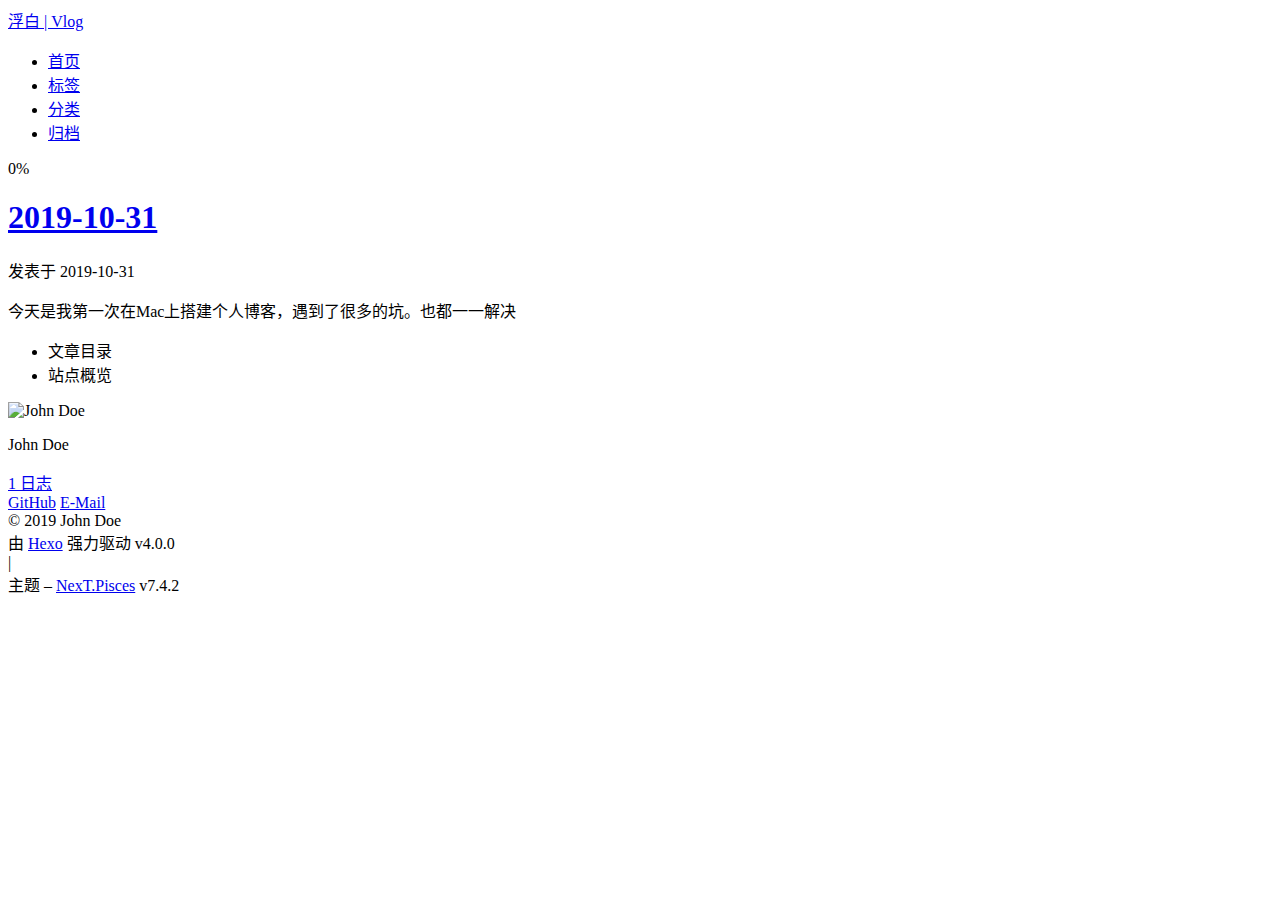
==== commit 30d85079: "Site updated: 2019-11-01 13:17:30" ====
--- a/index.html
+++ b/index.html
@@ -1,5 +1,5 @@
 <!DOCTYPE html>
-<html lang="en">
+<html lang="zh-CN">
 <head>
   <meta charset="UTF-8">
 <meta name="viewport" content="width=device-width, initial-scale=1, maximum-scale=2">
@@ -20,7 +20,7 @@
   var NexT = window.NexT || {};
   var CONFIG = {
     root: '/',
-    scheme: 'Gemini',
+    scheme: 'Pisces',
     version: '7.4.2',
     exturl: false,
     sidebar: {"position":"left","display":"post","offset":12,"onmobile":false},
@@ -42,9 +42,9 @@
     path: '',
     motion: {"enable":true,"async":false,"transition":{"post_block":"fadeIn","post_header":"slideDownIn","post_body":"slideDownIn","coll_header":"slideLeftIn","sidebar":"slideUpIn"}},
     translation: {
-      copy_button: 'Copy',
-      copy_success: 'Copied',
-      copy_failure: 'Copy failed'
+      copy_button: '复制',
+      copy_success: '复制成功',
+      copy_failure: '复制失败'
     },
     sidebarPadding: 40
   };
@@ -54,7 +54,7 @@
 <meta property="og:title" content="浮白 | Vlog">
 <meta property="og:url" content="http:&#x2F;&#x2F;yoursite.com&#x2F;index.html">
 <meta property="og:site_name" content="浮白 | Vlog">
-<meta property="og:locale" content="en">
+<meta property="og:locale" content="zh-CN">
 <meta name="twitter:card" content="summary">
 
 <link rel="canonical" href="http://yoursite.com/">
@@ -122,7 +122,7 @@
   </div>
 
   <div class="site-nav-toggle">
-    <div class="toggle" aria-label="Toggle navigation bar">
+    <div class="toggle" aria-label="切换导航栏">
       <span class="toggle-line toggle-line-first"></span>
       <span class="toggle-line toggle-line-middle"></span>
       <span class="toggle-line toggle-line-last"></span>
@@ -136,22 +136,22 @@
   <ul id="menu" class="menu">
         <li class="menu-item menu-item-home">
 
-    <a href="/" rel="section"><i class="fa fa-fw fa-home"></i>Home</a>
+    <a href="/" rel="section"><i class="fa fa-fw fa-home"></i>首页</a>
 
   </li>
         <li class="menu-item menu-item-tags">
 
-    <a href="/tags/" rel="section"><i class="fa fa-fw fa-tags"></i>Tags</a>
+    <a href="/tags/" rel="section"><i class="fa fa-fw fa-tags"></i>标签</a>
 
   </li>
         <li class="menu-item menu-item-categories">
 
-    <a href="/categories/" rel="section"><i class="fa fa-fw fa-th"></i>Categories</a>
+    <a href="/categories/" rel="section"><i class="fa fa-fw fa-th"></i>分类</a>
 
   </li>
         <li class="menu-item menu-item-archives">
 
-    <a href="/archives/" rel="section"><i class="fa fa-fw fa-archive"></i>Archives</a>
+    <a href="/archives/" rel="section"><i class="fa fa-fw fa-archive"></i>归档</a>
 
   </li>
   </ul>
@@ -179,7 +179,7 @@
         
   
   
-  <article itemscope itemtype="http://schema.org/Article" class="post-block home" lang="en">
+  <article itemscope itemtype="http://schema.org/Article" class="post-block home" lang="zh-CN">
     <link itemprop="mainEntityOfPage" href="http://yoursite.com/2019/10/31/2019-10-31/">
 
     <span hidden itemprop="author" itemscope itemtype="http://schema.org/Person">
@@ -202,10 +202,10 @@
               <span class="post-meta-item-icon">
                 <i class="fa fa-calendar-o"></i>
               </span>
-              <span class="post-meta-item-text">Posted on</span>
+              <span class="post-meta-item-text">发表于</span>
               
 
-              <time title="Created: 2019-10-31 18:43:52 / Modified: 18:47:56" itemprop="dateCreated datePublished" datetime="2019-10-31T18:43:52+08:00">2019-10-31</time>
+              <time title="创建时间：2019-10-31 18:43:52 / 修改时间：18:47:56" itemprop="dateCreated datePublished" datetime="2019-10-31T18:43:52+08:00">2019-10-31</time>
             </span>
 
           
@@ -258,10 +258,10 @@
 
       <ul class="sidebar-nav motion-element">
         <li class="sidebar-nav-toc">
-          Table of Contents
+          文章目录
         </li>
         <li class="sidebar-nav-overview">
-          Overview
+          站点概览
         </li>
       </ul>
 
@@ -283,11 +283,19 @@
           <a href="/archives/">
         
           <span class="site-state-item-count">1</span>
-          <span class="site-state-item-name">posts</span>
+          <span class="site-state-item-name">日志</span>
         </a>
       </div>
   </nav>
 </div>
+  <div class="links-of-author motion-element">
+      <span class="links-of-author-item">
+        <a href="https://github.com/pptvlog" title="GitHub &amp;rarr; https:&#x2F;&#x2F;github.com&#x2F;pptvlog" rel="noopener" target="_blank"><i class="fa fa-fw fa-github"></i>GitHub</a>
+      </span>
+      <span class="links-of-author-item">
+        <a href="mailto:pt970604@gmail.com" title="E-Mail &amp;rarr; mailto:pt970604@gmail.com" rel="noopener" target="_blank"><i class="fa fa-fw fa-envelope"></i>E-Mail</a>
+      </span>
+  </div>
 
 
 
@@ -314,10 +322,10 @@
   </span>
   <span class="author" itemprop="copyrightHolder">John Doe</span>
 </div>
-  <div class="powered-by">Powered by <a href="https://hexo.io/" class="theme-link" rel="noopener" target="_blank">Hexo</a> v4.0.0
+  <div class="powered-by">由 <a href="https://hexo.io/" class="theme-link" rel="noopener" target="_blank">Hexo</a> 强力驱动 v4.0.0
   </div>
   <span class="post-meta-divider">|</span>
-  <div class="theme-info">Theme – <a href="https://theme-next.org/" class="theme-link" rel="noopener" target="_blank">NexT.Gemini</a> v7.4.2
+  <div class="theme-info">主题 – <a href="https://pisces.theme-next.org/" class="theme-link" rel="noopener" target="_blank">NexT.Pisces</a> v7.4.2
   </div>
 
         
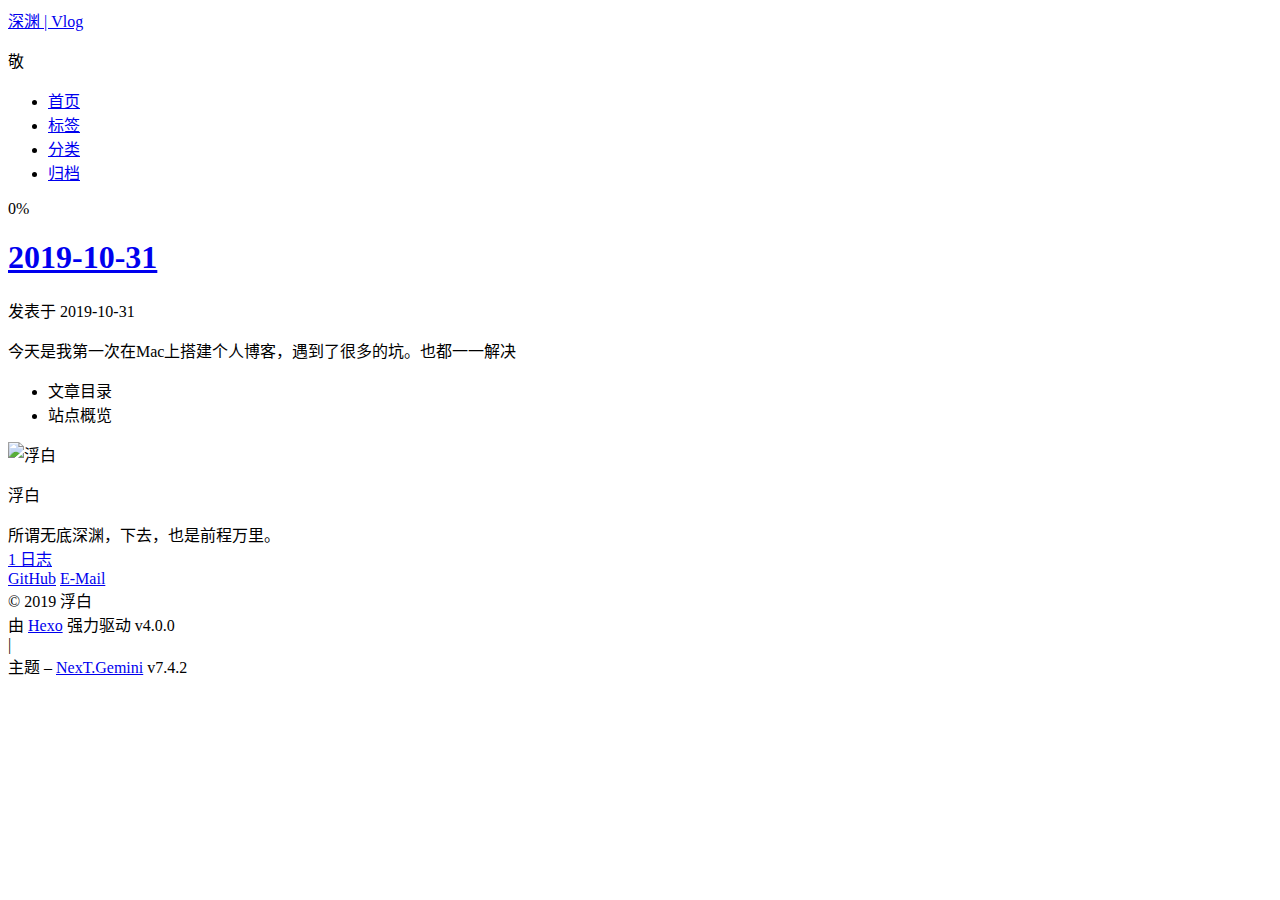
==== commit 1c004d24: "Site updated: 2019-11-01 15:28:18" ====
--- a/index.html
+++ b/index.html
@@ -20,7 +20,7 @@
   var NexT = window.NexT || {};
   var CONFIG = {
     root: '/',
-    scheme: 'Pisces',
+    scheme: 'Gemini',
     version: '7.4.2',
     exturl: false,
     sidebar: {"position":"left","display":"post","offset":12,"onmobile":false},
@@ -50,10 +50,12 @@
   };
 </script>
 
-  <meta property="og:type" content="website">
-<meta property="og:title" content="浮白 | Vlog">
+  <meta name="description" content="所谓无底深渊，下去，也是前程万里。">
+<meta property="og:type" content="website">
+<meta property="og:title" content="深渊 | Vlog">
 <meta property="og:url" content="http:&#x2F;&#x2F;yoursite.com&#x2F;index.html">
-<meta property="og:site_name" content="浮白 | Vlog">
+<meta property="og:site_name" content="深渊 | Vlog">
+<meta property="og:description" content="所谓无底深渊，下去，也是前程万里。">
 <meta property="og:locale" content="zh-CN">
 <meta name="twitter:card" content="summary">
 
@@ -71,7 +73,7 @@
   };
 </script>
 
-  <title>浮白 | Vlog</title>
+  <title>深渊 | Vlog</title>
   
 
 
@@ -115,10 +117,11 @@
     <div>
       <a href="/" class="brand" rel="start">
         <span class="logo-line-before"><i></i></span>
-        <span class="site-title">浮白 | Vlog</span>
+        <span class="site-title">深渊 | Vlog</span>
         <span class="logo-line-after"><i></i></span>
       </a>
     </div>
+        <p class="site-subtitle">敬</p>
   </div>
 
   <div class="site-nav-toggle">
@@ -184,12 +187,12 @@
 
     <span hidden itemprop="author" itemscope itemtype="http://schema.org/Person">
       <meta itemprop="image" content="/images/avatar.gif">
-      <meta itemprop="name" content="John Doe">
-      <meta itemprop="description" content="">
+      <meta itemprop="name" content="浮白">
+      <meta itemprop="description" content="所谓无底深渊，下去，也是前程万里。">
     </span>
 
     <span hidden itemprop="publisher" itemscope itemtype="http://schema.org/Organization">
-      <meta itemprop="name" content="浮白 | Vlog">
+      <meta itemprop="name" content="深渊 | Vlog">
     </span>
       <header class="post-header">
         <h1 class="post-title" itemprop="name headline">
@@ -272,10 +275,10 @@
 
       <div class="site-overview-wrap sidebar-panel">
         <div class="site-author motion-element" itemprop="author" itemscope itemtype="http://schema.org/Person">
-  <img class="site-author-image" itemprop="image" alt="John Doe"
+  <img class="site-author-image" itemprop="image" alt="浮白"
     src="/images/avatar.gif">
-  <p class="site-author-name" itemprop="name">John Doe</p>
-  <div class="site-description" itemprop="description"></div>
+  <p class="site-author-name" itemprop="name">浮白</p>
+  <div class="site-description" itemprop="description">所谓无底深渊，下去，也是前程万里。</div>
 </div>
 <div class="site-state-wrap motion-element">
   <nav class="site-state">
@@ -320,12 +323,12 @@
   <span class="with-love">
     <i class="fa fa-user"></i>
   </span>
-  <span class="author" itemprop="copyrightHolder">John Doe</span>
+  <span class="author" itemprop="copyrightHolder">浮白</span>
 </div>
   <div class="powered-by">由 <a href="https://hexo.io/" class="theme-link" rel="noopener" target="_blank">Hexo</a> 强力驱动 v4.0.0
   </div>
   <span class="post-meta-divider">|</span>
-  <div class="theme-info">主题 – <a href="https://pisces.theme-next.org/" class="theme-link" rel="noopener" target="_blank">NexT.Pisces</a> v7.4.2
+  <div class="theme-info">主题 – <a href="https://theme-next.org/" class="theme-link" rel="noopener" target="_blank">NexT.Gemini</a> v7.4.2
   </div>
 
         
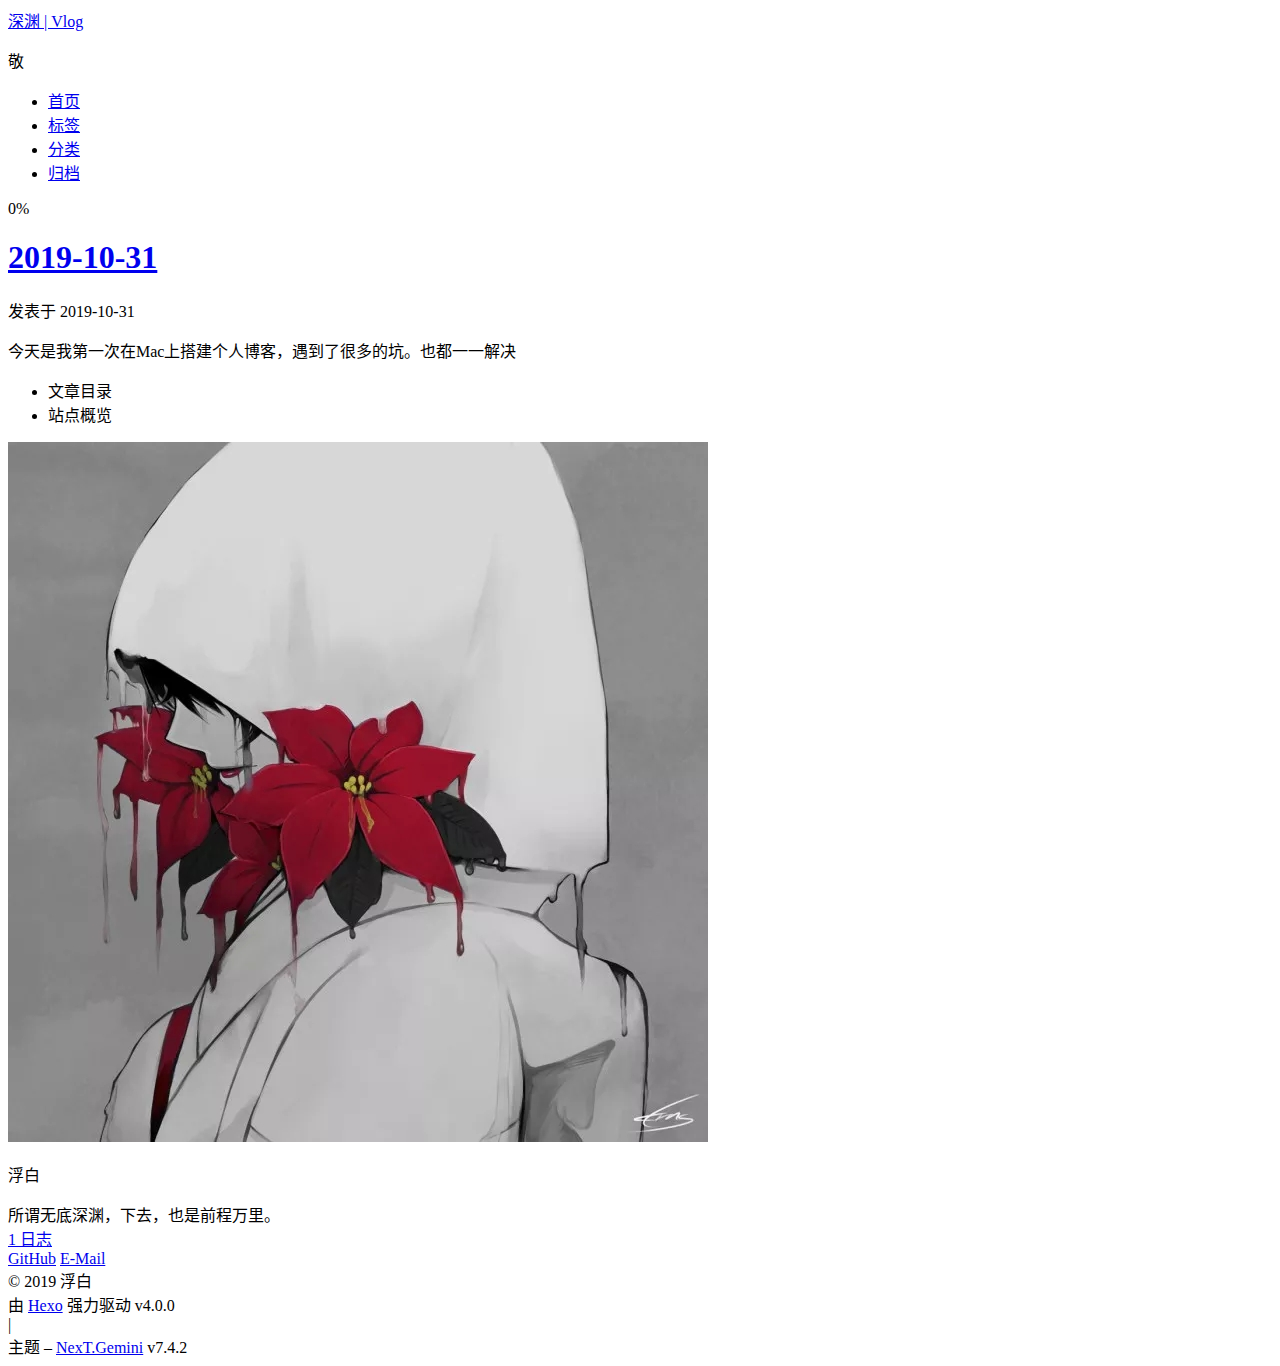
==== commit eccc3000: "Site updated: 2019-11-01 15:41:43" ====
--- a/index.html
+++ b/index.html
@@ -23,7 +23,7 @@
     scheme: 'Gemini',
     version: '7.4.2',
     exturl: false,
-    sidebar: {"position":"left","display":"post","offset":12,"onmobile":false},
+    sidebar: {"position":"left","display":"always","offset":15,"onmobile":false},
     copycode: {"enable":false,"show_result":false,"style":null},
     back2top: {"enable":true,"sidebar":false,"scrollpercent":false},
     bookmark: {"enable":false,"color":"#222","save":"auto"},
@@ -186,7 +186,7 @@
     <link itemprop="mainEntityOfPage" href="http://yoursite.com/2019/10/31/2019-10-31/">
 
     <span hidden itemprop="author" itemscope itemtype="http://schema.org/Person">
-      <meta itemprop="image" content="/images/avatar.gif">
+      <meta itemprop="image" content="/images/header.jpg">
       <meta itemprop="name" content="浮白">
       <meta itemprop="description" content="所谓无底深渊，下去，也是前程万里。">
     </span>
@@ -276,7 +276,7 @@
       <div class="site-overview-wrap sidebar-panel">
         <div class="site-author motion-element" itemprop="author" itemscope itemtype="http://schema.org/Person">
   <img class="site-author-image" itemprop="image" alt="浮白"
-    src="/images/avatar.gif">
+    src="/images/header.jpg">
   <p class="site-author-name" itemprop="name">浮白</p>
   <div class="site-description" itemprop="description">所谓无底深渊，下去，也是前程万里。</div>
 </div>
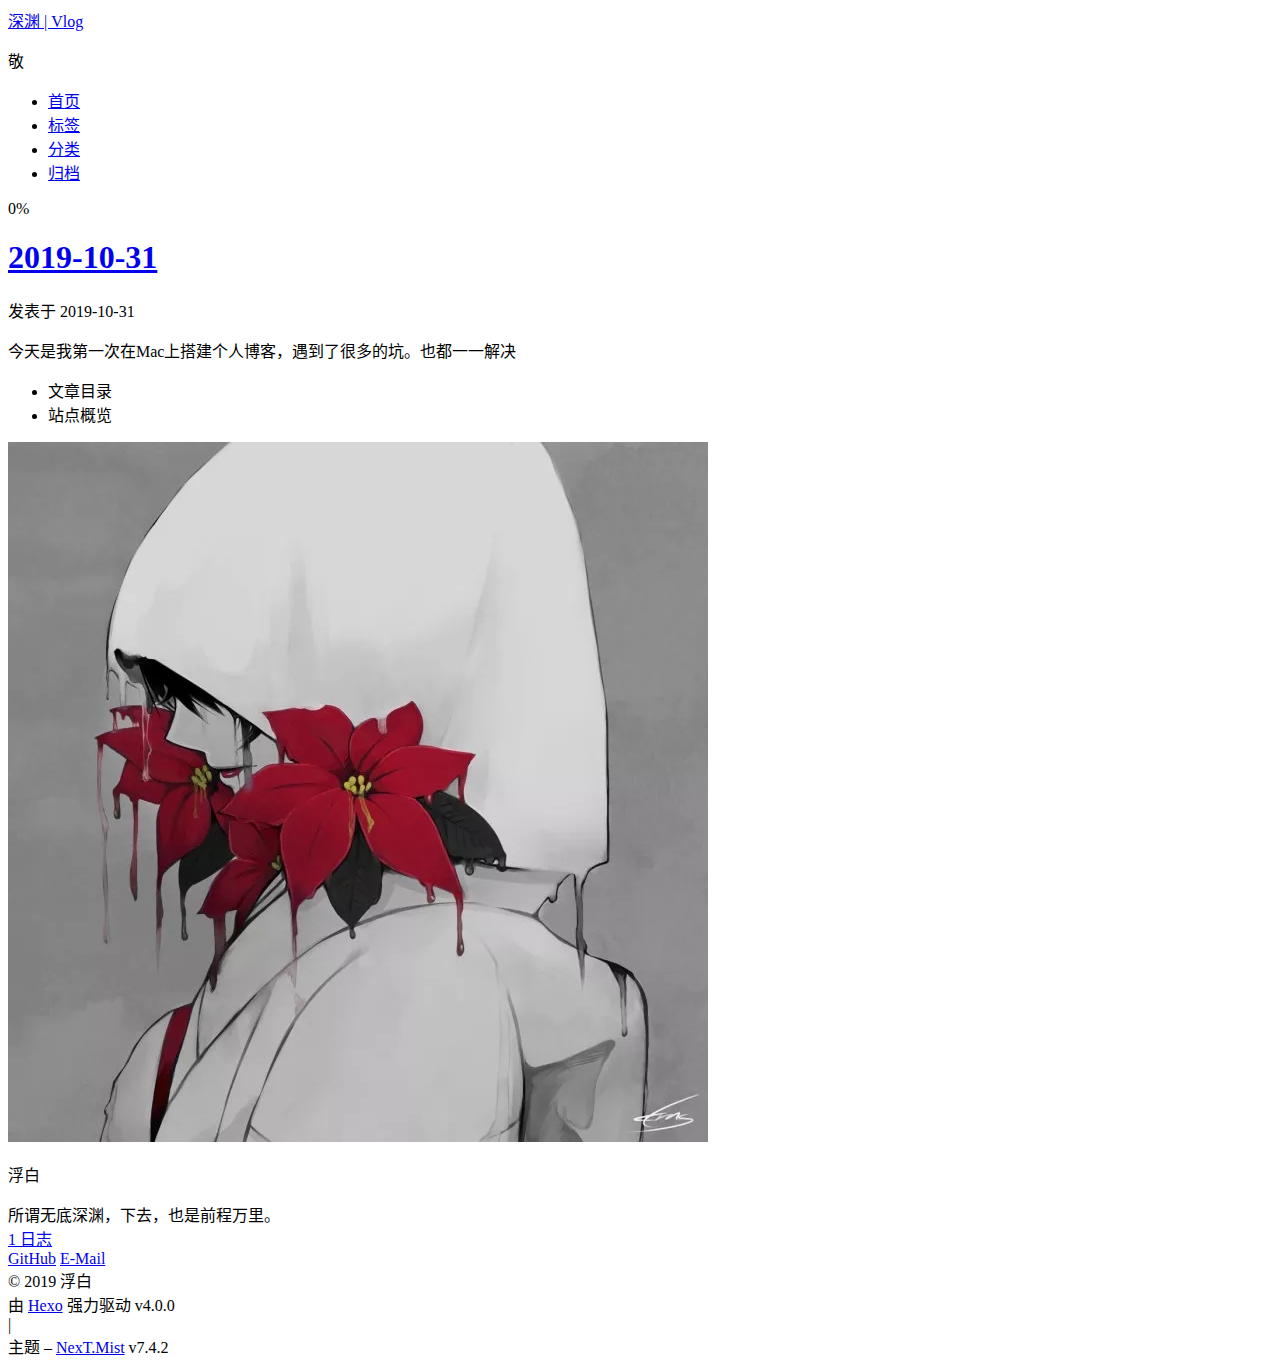
==== commit af6b2119: "Site updated: 2019-11-01 15:57:17" ====
--- a/index.html
+++ b/index.html
@@ -20,7 +20,7 @@
   var NexT = window.NexT || {};
   var CONFIG = {
     root: '/',
-    scheme: 'Gemini',
+    scheme: 'Mist',
     version: '7.4.2',
     exturl: false,
     sidebar: {"position":"left","display":"always","offset":15,"onmobile":false},
@@ -328,7 +328,7 @@
   <div class="powered-by">由 <a href="https://hexo.io/" class="theme-link" rel="noopener" target="_blank">Hexo</a> 强力驱动 v4.0.0
   </div>
   <span class="post-meta-divider">|</span>
-  <div class="theme-info">主题 – <a href="https://theme-next.org/" class="theme-link" rel="noopener" target="_blank">NexT.Gemini</a> v7.4.2
+  <div class="theme-info">主题 – <a href="https://mist.theme-next.org/" class="theme-link" rel="noopener" target="_blank">NexT.Mist</a> v7.4.2
   </div>
 
         
@@ -354,7 +354,7 @@
   <script src="/lib/velocity/velocity.min.js"></script>
   <script src="/lib/velocity/velocity.ui.min.js"></script>
 <script src="/js/utils.js"></script><script src="/js/motion.js"></script>
-<script src="/js/schemes/pisces.js"></script>
+<script src="/js/schemes/muse.js"></script>
 <script src="/js/next-boot.js"></script>
 
 
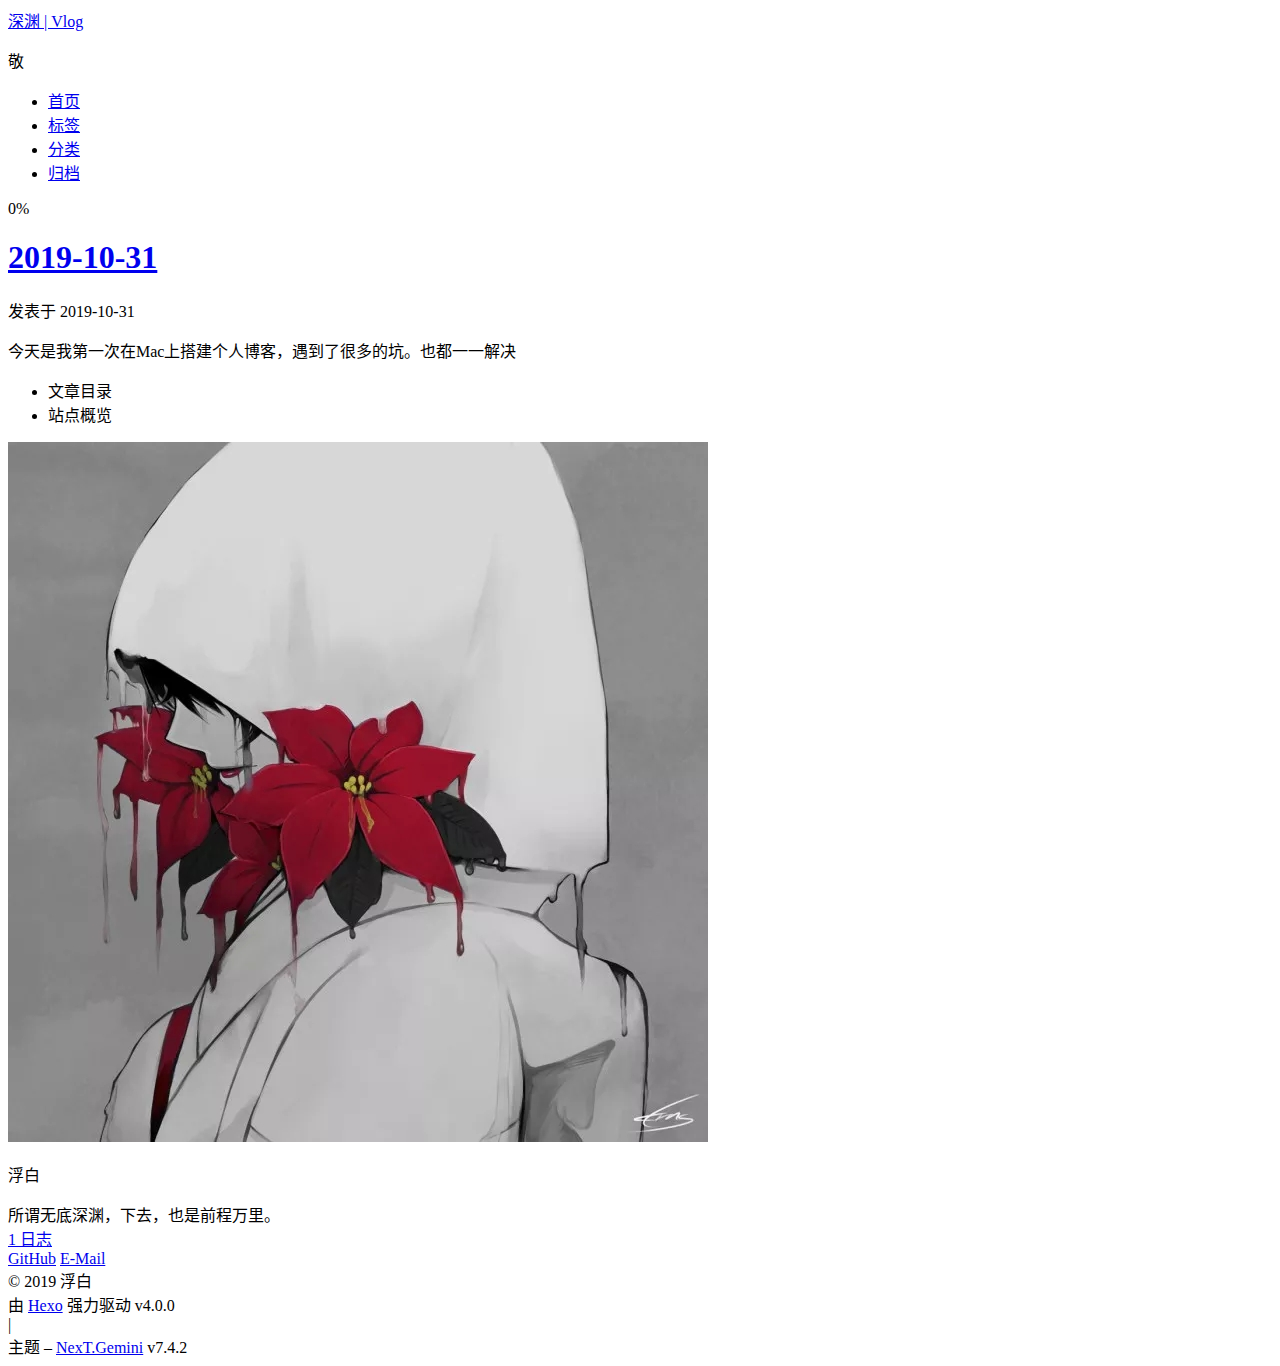
==== commit 560bfa65: "Site updated: 2019-11-01 16:17:14" ====
--- a/index.html
+++ b/index.html
@@ -20,7 +20,7 @@
   var NexT = window.NexT || {};
   var CONFIG = {
     root: '/',
-    scheme: 'Mist',
+    scheme: 'Gemini',
     version: '7.4.2',
     exturl: false,
     sidebar: {"position":"left","display":"always","offset":15,"onmobile":false},
@@ -328,7 +328,7 @@
   <div class="powered-by">由 <a href="https://hexo.io/" class="theme-link" rel="noopener" target="_blank">Hexo</a> 强力驱动 v4.0.0
   </div>
   <span class="post-meta-divider">|</span>
-  <div class="theme-info">主题 – <a href="https://mist.theme-next.org/" class="theme-link" rel="noopener" target="_blank">NexT.Mist</a> v7.4.2
+  <div class="theme-info">主题 – <a href="https://theme-next.org/" class="theme-link" rel="noopener" target="_blank">NexT.Gemini</a> v7.4.2
   </div>
 
         
@@ -354,7 +354,7 @@
   <script src="/lib/velocity/velocity.min.js"></script>
   <script src="/lib/velocity/velocity.ui.min.js"></script>
 <script src="/js/utils.js"></script><script src="/js/motion.js"></script>
-<script src="/js/schemes/muse.js"></script>
+<script src="/js/schemes/pisces.js"></script>
 <script src="/js/next-boot.js"></script>
 
 
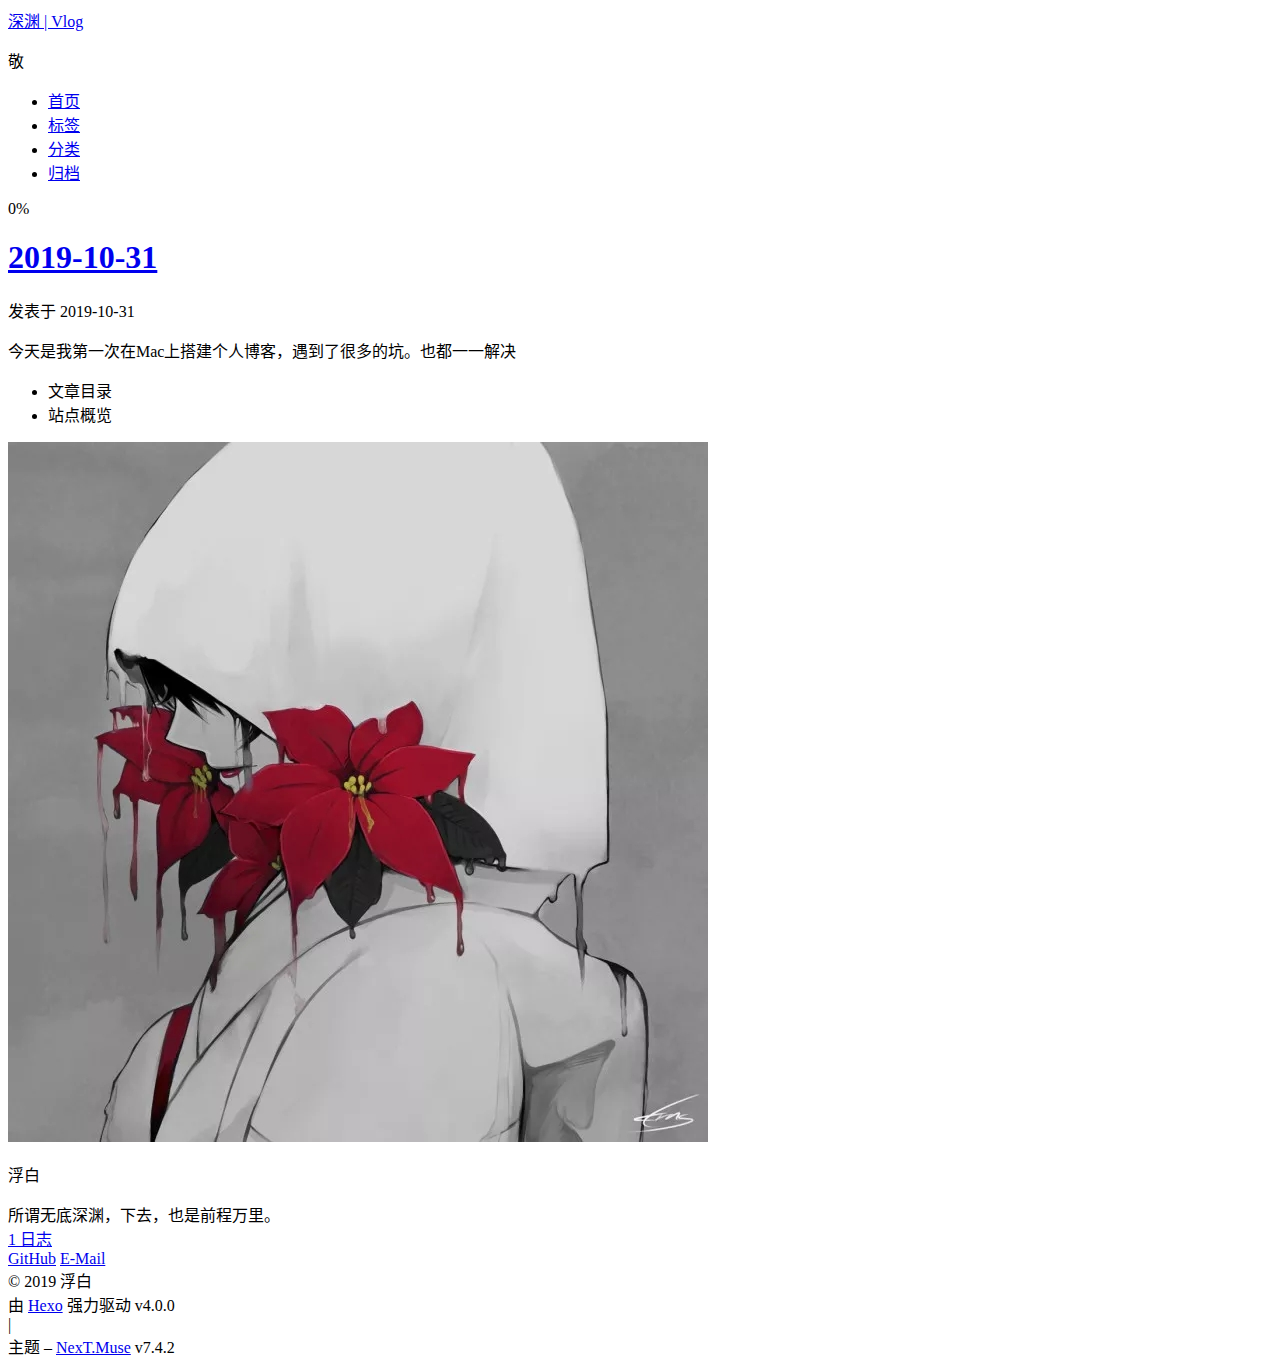
==== commit 0fedd877: "Site updated: 2019-11-01 16:19:23" ====
--- a/index.html
+++ b/index.html
@@ -20,7 +20,7 @@
   var NexT = window.NexT || {};
   var CONFIG = {
     root: '/',
-    scheme: 'Gemini',
+    scheme: 'Muse',
     version: '7.4.2',
     exturl: false,
     sidebar: {"position":"left","display":"always","offset":15,"onmobile":false},
@@ -328,7 +328,7 @@
   <div class="powered-by">由 <a href="https://hexo.io/" class="theme-link" rel="noopener" target="_blank">Hexo</a> 强力驱动 v4.0.0
   </div>
   <span class="post-meta-divider">|</span>
-  <div class="theme-info">主题 – <a href="https://theme-next.org/" class="theme-link" rel="noopener" target="_blank">NexT.Gemini</a> v7.4.2
+  <div class="theme-info">主题 – <a href="https://muse.theme-next.org/" class="theme-link" rel="noopener" target="_blank">NexT.Muse</a> v7.4.2
   </div>
 
         
@@ -354,7 +354,7 @@
   <script src="/lib/velocity/velocity.min.js"></script>
   <script src="/lib/velocity/velocity.ui.min.js"></script>
 <script src="/js/utils.js"></script><script src="/js/motion.js"></script>
-<script src="/js/schemes/pisces.js"></script>
+<script src="/js/schemes/muse.js"></script>
 <script src="/js/next-boot.js"></script>
 
 
